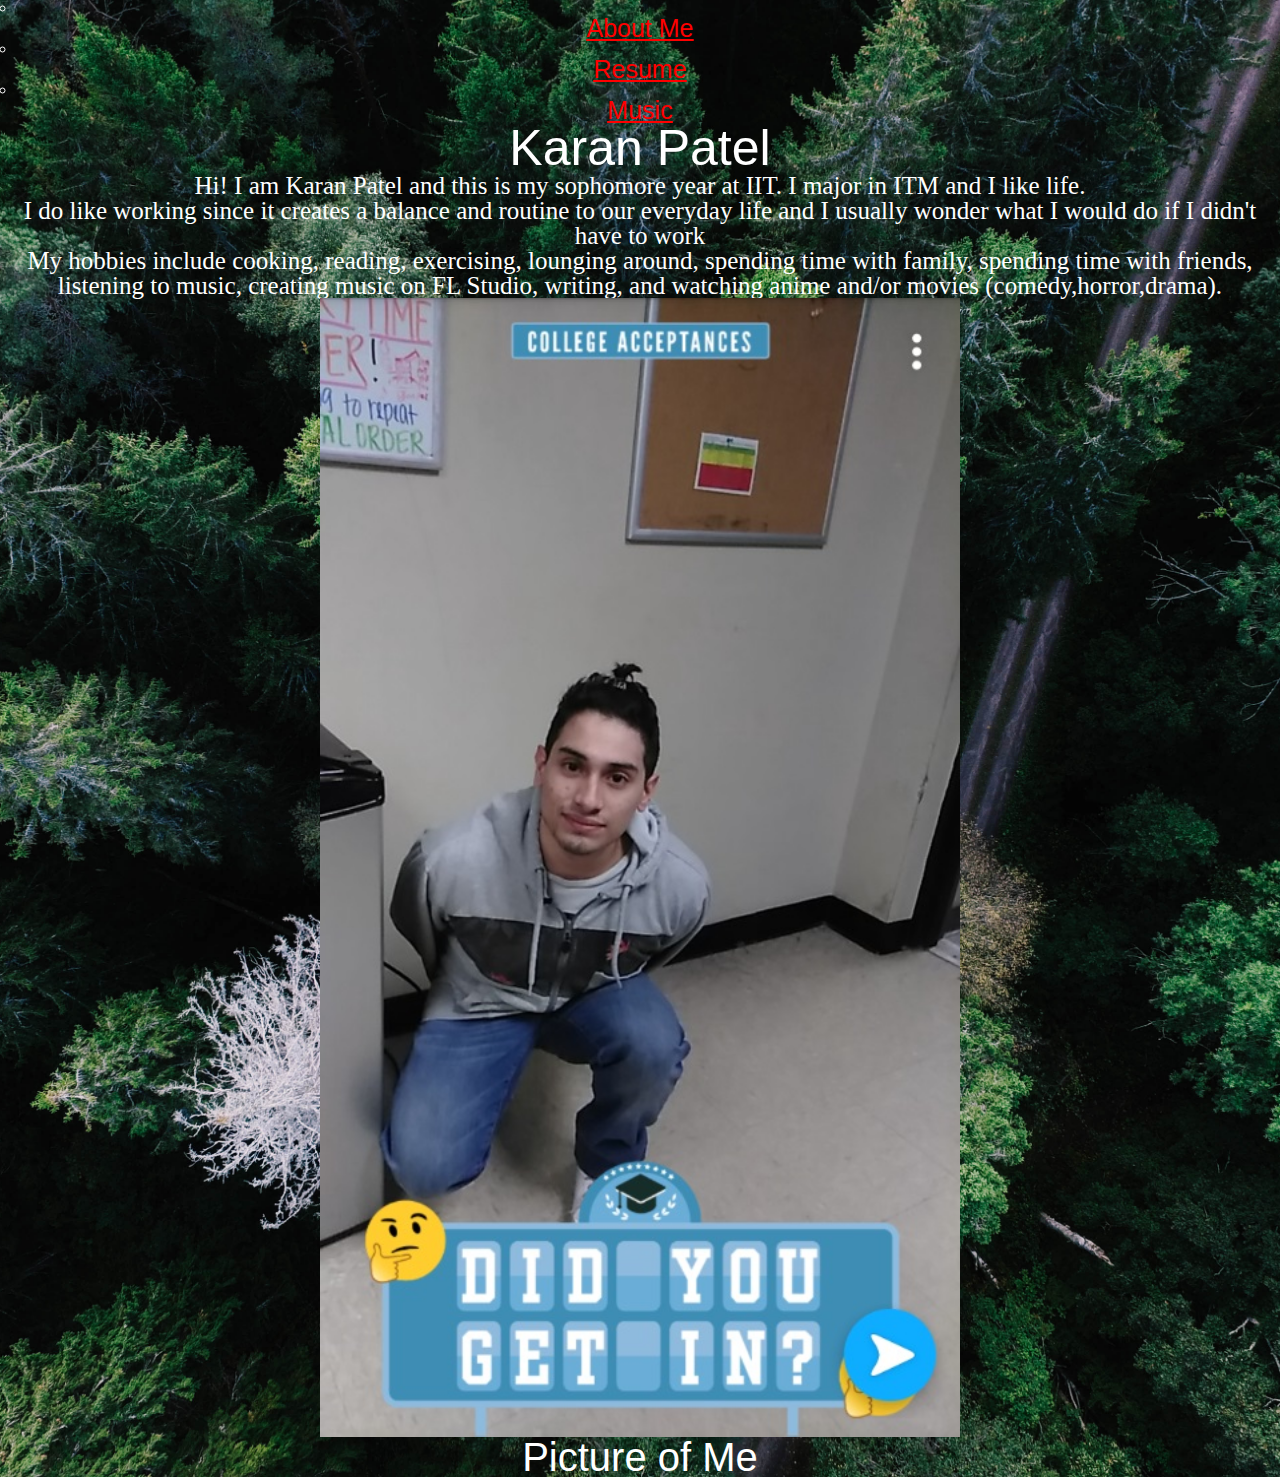
==== index.html @ 9732c719 "copied files from project 2" ====
<!DOCTYPE html>
<html lang="en">
<head>
<meta charset="UTF-8">
<title>Karan Patel</title>
<link rel="stylesheet" type="text/css" href="style.css" />
</head>
  <body>
    <nav>
      <ul>
        <li><a href="index.html"><u> About Me</u></a></li>
        <li><a href="resume.html"><u>Resume</u></a></li>
        <li><a href="music.html"><u>Music</u></a></li>
      </ul>
    </nav>
    <h1>Karan Patel</h1>
    <p> Hi! I am Karan Patel and this is my sophomore year at IIT. I major in ITM and I like life.</p>
    <p> I do like working since it creates a balance and routine to our everyday life and I usually wonder what I would do if I didn't have to work</p>
    <p> My hobbies include cooking, reading, exercising, lounging around, spending time with family, spending time with friends, listening to music, creating music on FL Studio, writing, and watching anime and/or movies (comedy,horror,drama).</p>
    <img src ="images/Karan.jpg" alt="Picture of Me" class="center"/>
    <h3>Picture of Me</h3>
  </body>
</html>
---- style.css ----
/* Keep reset CSS to one minified line */
a,abbr,acronym,address,applet,article,aside,audio,b,big,blockquote,body,canvas,caption,center,cite,code,dd,del,details,dfn,div,dl,dt,em,embed,fieldset,figcaption,figure,footer,form,h1,h2,h3,h4,h5,h6,header,hgroup,html,i,iframe,img,ins,kbd,label,legend,li,mark,menu,nav,object,ol,output,p,pre,q,ruby,s,samp,section,small,span,strike,strong,sub,summary,sup,table,tbody,td,tfoot,th,thead,time,tr,tt,u,ul,var,video{margin:0;padding:0;border:0;font:inherit;vertical-align:baseline}article,aside,details,figcaption,figure,footer,header,hgroup,menu,nav,section{display:block}body{line-height:1}ol,ul{list-style:none}blockquote,q{quotes:none}blockquote:after,blockquote:before,q:after,q:before{content:'';content:none}table{border-collapse:collapse;border-spacing:0}
/* stylelint-enable */
body{
  background-image: url("images/forest.jpg");
  background-size: cover;
  background-repeat: no-repeat;
  background-position: center;
}
h1{
  font-style: normal;
  font-family:"Lucida Grande", sans-serif;
  color: white;
  font-size: 50px;
  text-align: center;
}
h2{
  font-size: 35px;
  font-family: "Times New Roman", Times;
  text-align: center;
  color: white;
}
h3{
  font-family:"Arial" , sans-serif;
  font-size: 40px;
  color: white;
  text-align: center;
}
p{
  font-size: 25px;
  font-family: "Times New Roman", Times;
  text-align: center;
  color: white;
}
ul{
  font-family: "Lucida", sans-serif;
  text-align: left;
  list-style-type: circle;
  list-style-position:inside;
  color: white;
}
.center{
  display: block;
  margin-left: auto;
  margin-right: auto;
  width: 50%
}
nav ul li a{
  color: red;
  display: flex;
  justify-content: center;
  font-size: 25px;
}
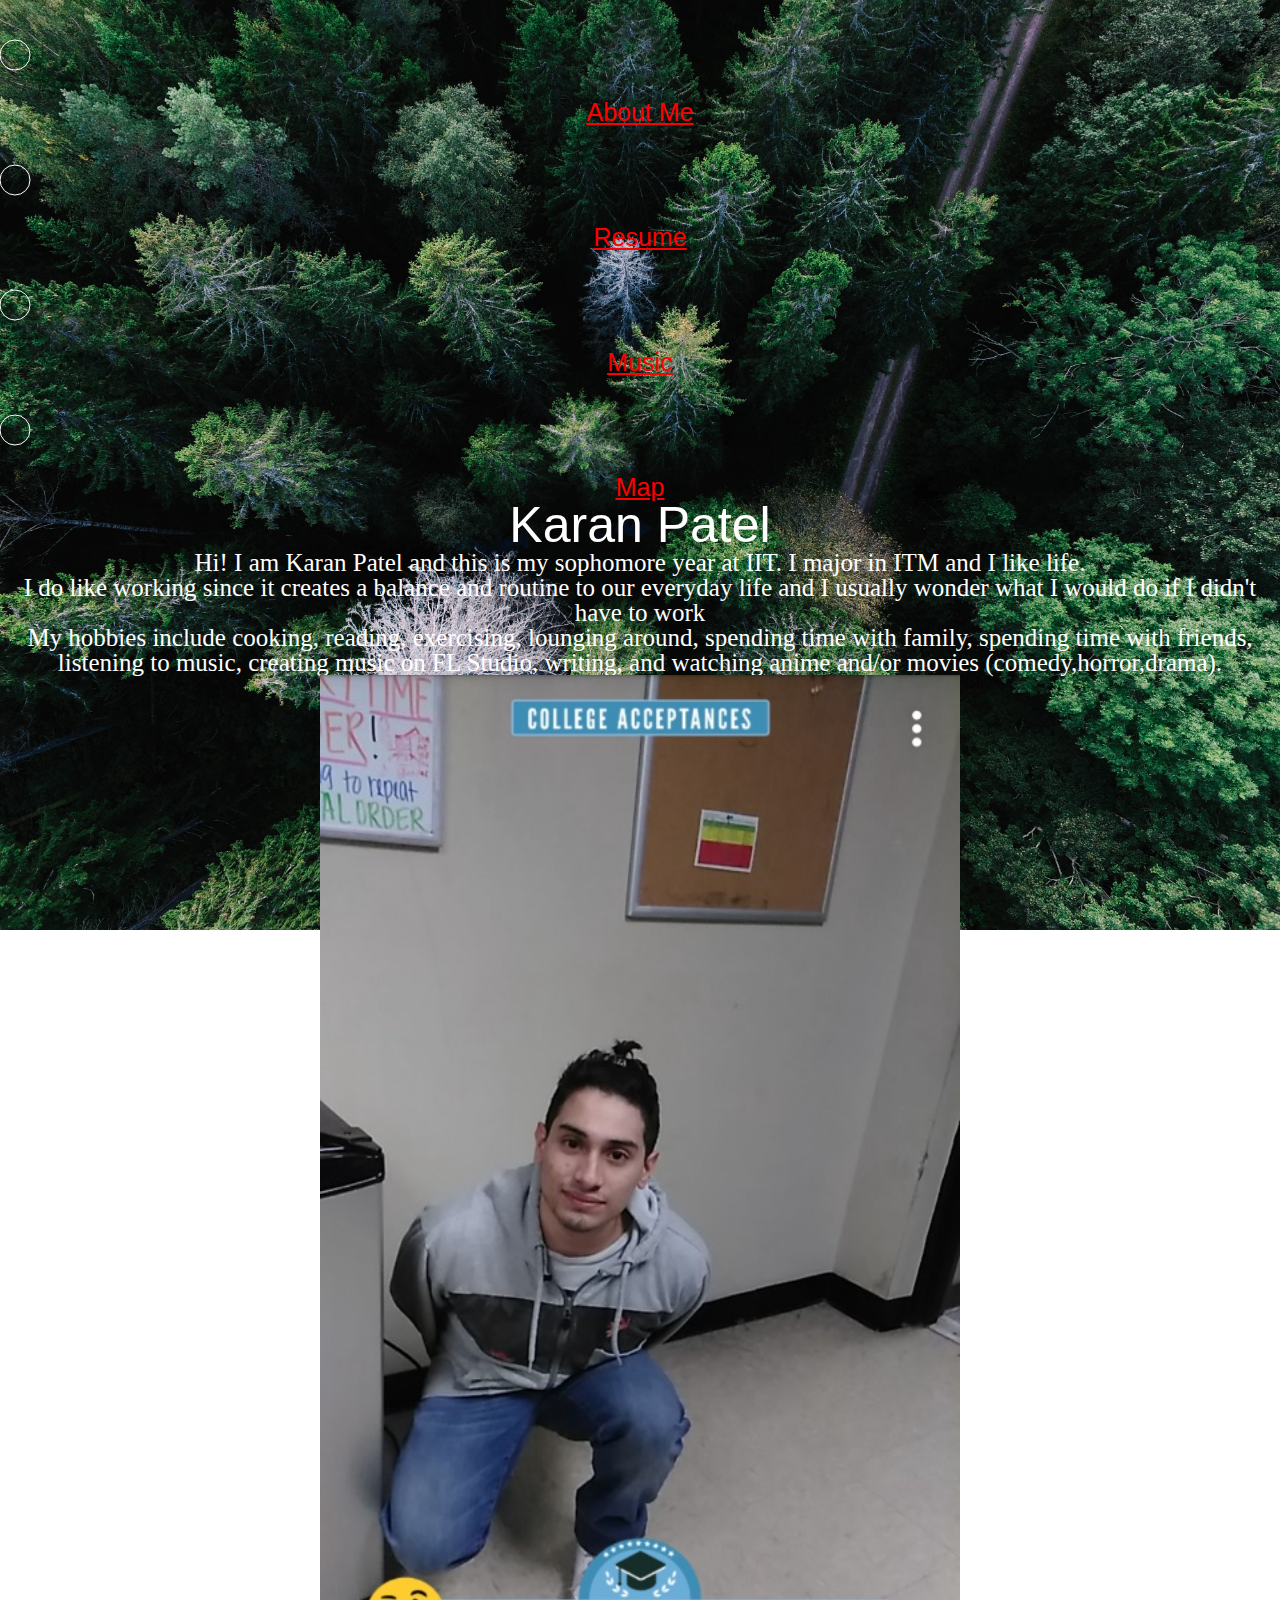
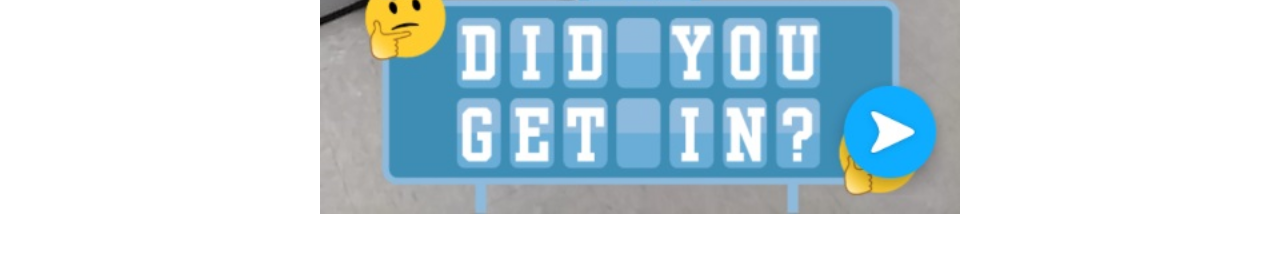
==== commit a6a470b3: "added from my desktop master" ====
--- a/index.html
+++ b/index.html
@@ -11,6 +11,7 @@
         <li><a href="index.html"><u> About Me</u></a></li>
         <li><a href="resume.html"><u>Resume</u></a></li>
         <li><a href="music.html"><u>Music</u></a></li>
+				<li><a href="map.html"><u>Map</u></a></li>
       </ul>
     </nav>
     <h1>Karan Patel</h1>
--- a/style.css
+++ b/style.css
@@ -51,3 +51,36 @@
   justify-content: center;
   font-size: 25px;
 }
+
+/* Always set the map height explicitly to define the size of the div
+ * element that contains the map. */
+#map {
+	height: 100%;
+}
+
+.map, 
+html, 
+body {
+	height: 100%;
+	margin: 0;
+	padding: 0;
+ }
+@media screen and (min-width: 900px) {
+  #h1{
+		background-color: pink;
+	}
+	
+	html{
+		font-size: 50px;
+	}
+}
+
+@media screen and (min-width: 1000px) {
+  #h1{
+		color: green;
+	}
+	
+	html{
+		font-size: 100px;
+	}
+}
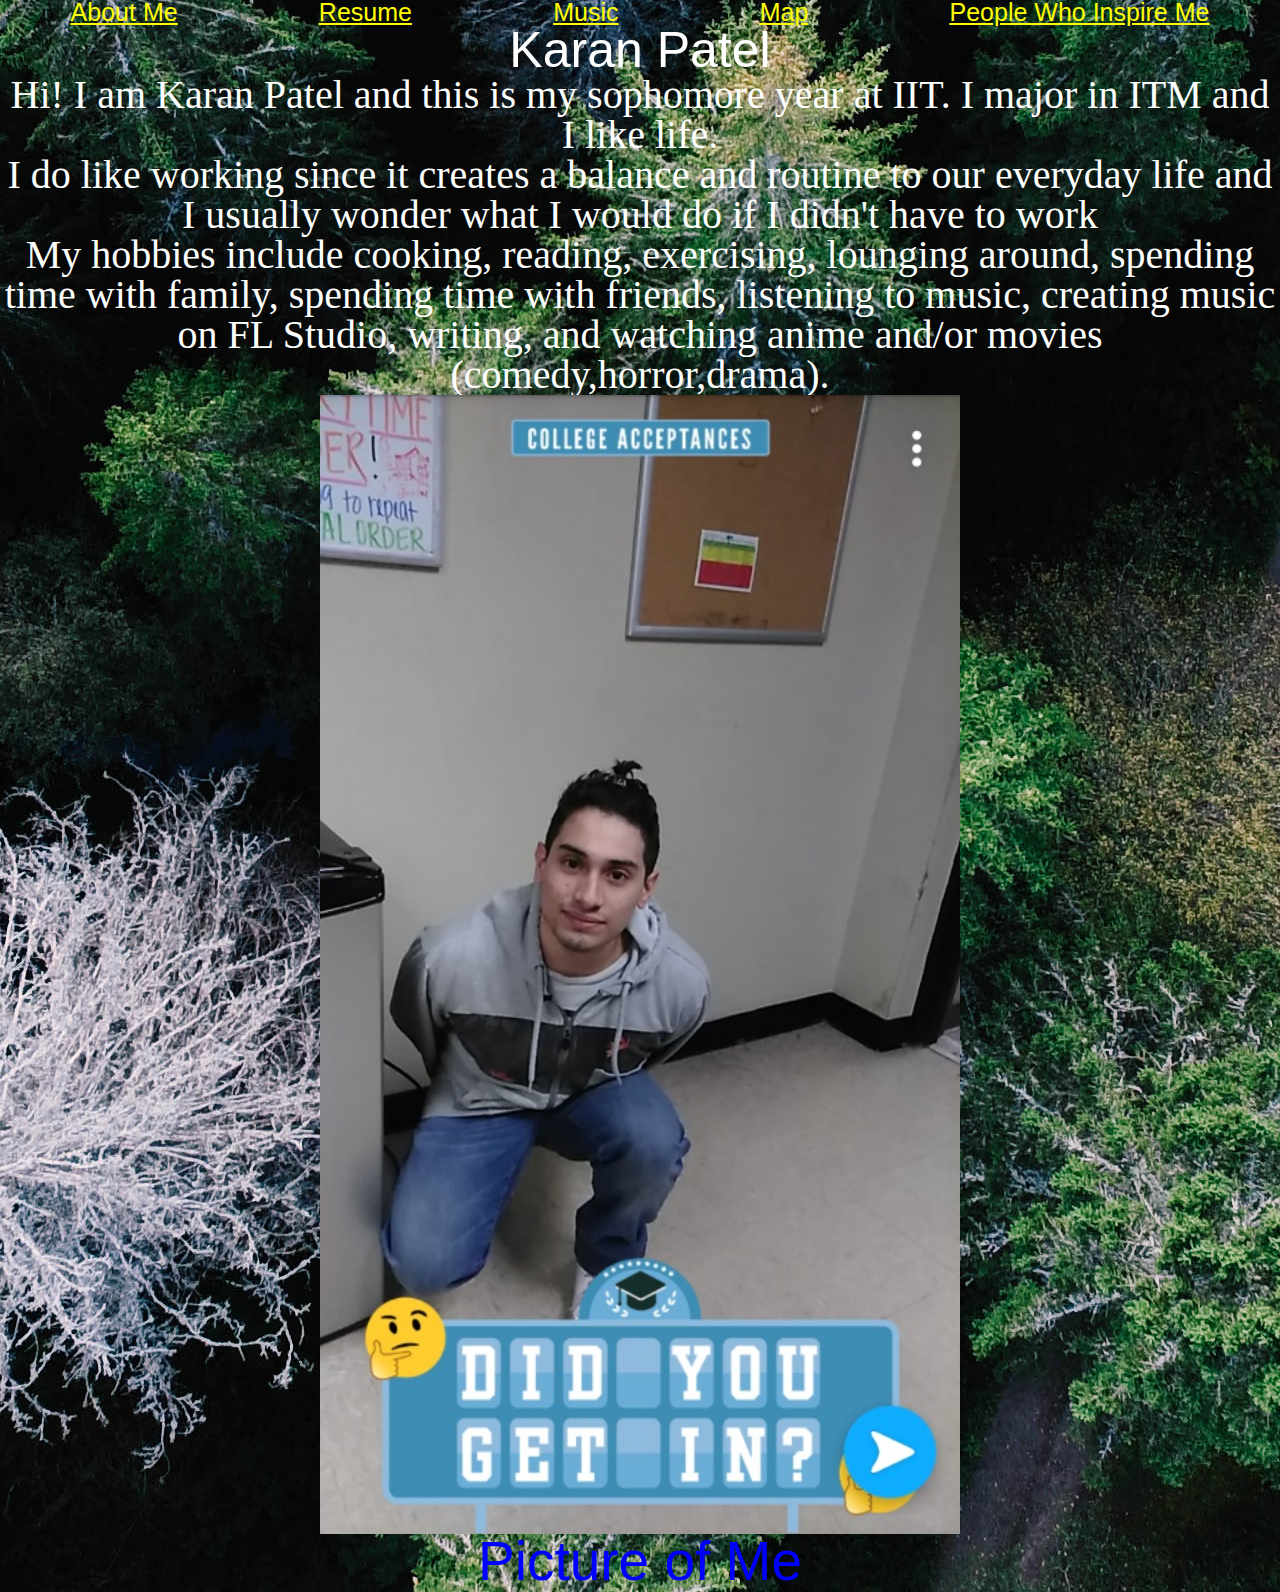
==== commit 80ed8216: "added new map/image slider and new css, html and js files" ====
--- a/index.html
+++ b/index.html
@@ -12,6 +12,7 @@
         <li><a href="resume.html"><u>Resume</u></a></li>
         <li><a href="music.html"><u>Music</u></a></li>
 				<li><a href="map.html"><u>Map</u></a></li>
+				<li><a href="slider.html"><u>People Who Inspire Me</u></a></li>
       </ul>
     </nav>
     <h1>Karan Patel</h1>
--- a/style.css
+++ b/style.css
@@ -3,7 +3,6 @@
 /* stylelint-enable */
 body{
   background-image: url("images/forest.jpg");
-  background-size: cover;
   background-repeat: no-repeat;
   background-position: center;
 }
@@ -35,9 +34,9 @@
 ul{
   font-family: "Lucida", sans-serif;
   text-align: left;
-  list-style-type: circle;
   list-style-position:inside;
   color: white;
+
 }
 .center{
   display: block;
@@ -47,7 +46,7 @@
 }
 nav ul li a{
   color: red;
-  display: flex;
+  display: inline-block;
   justify-content: center;
   font-size: 25px;
 }
@@ -55,7 +54,10 @@
 /* Always set the map height explicitly to define the size of the div
  * element that contains the map. */
 #map {
-	height: 100%;
+	width: 800px
+	height: 800px;
+	margin: 10px auto;
+	background-image: url("images/forest.jpg");
 }
 
 .map, 
@@ -65,22 +67,39 @@
 	margin: 0;
 	padding: 0;
  }
+@media screen and (min-width: 450px) {
+  ul{
+		display: flex;
+		justify-content: space-around; 
+	}
+	h2{
+		font-size: 40px;
+	}
+	h3{
+		font-size:45px;
+		color:yellow;
+	}
+	p{
+		font-size:30px;
+	}
+	nav ul li a{
+		color: blue;
+	}
+}
 @media screen and (min-width: 900px) {
-  #h1{
-		background-color: pink;
+  ul{
+		display: flex;
+		justify-content: space-around; 
 	}
-	
-	html{
+	h2{
 		font-size: 50px;
 	}
-}
-
-@media screen and (min-width: 1000px) {
-  #h1{
-		color: green;
+	h3{
+		font-size:55px;
+		color:blue;
 	}
-	
-	html{
-		font-size: 100px;
+	p{
+		font-size:40px;
 	}
-}
+	nav ul li a{
+		color: yellow;
